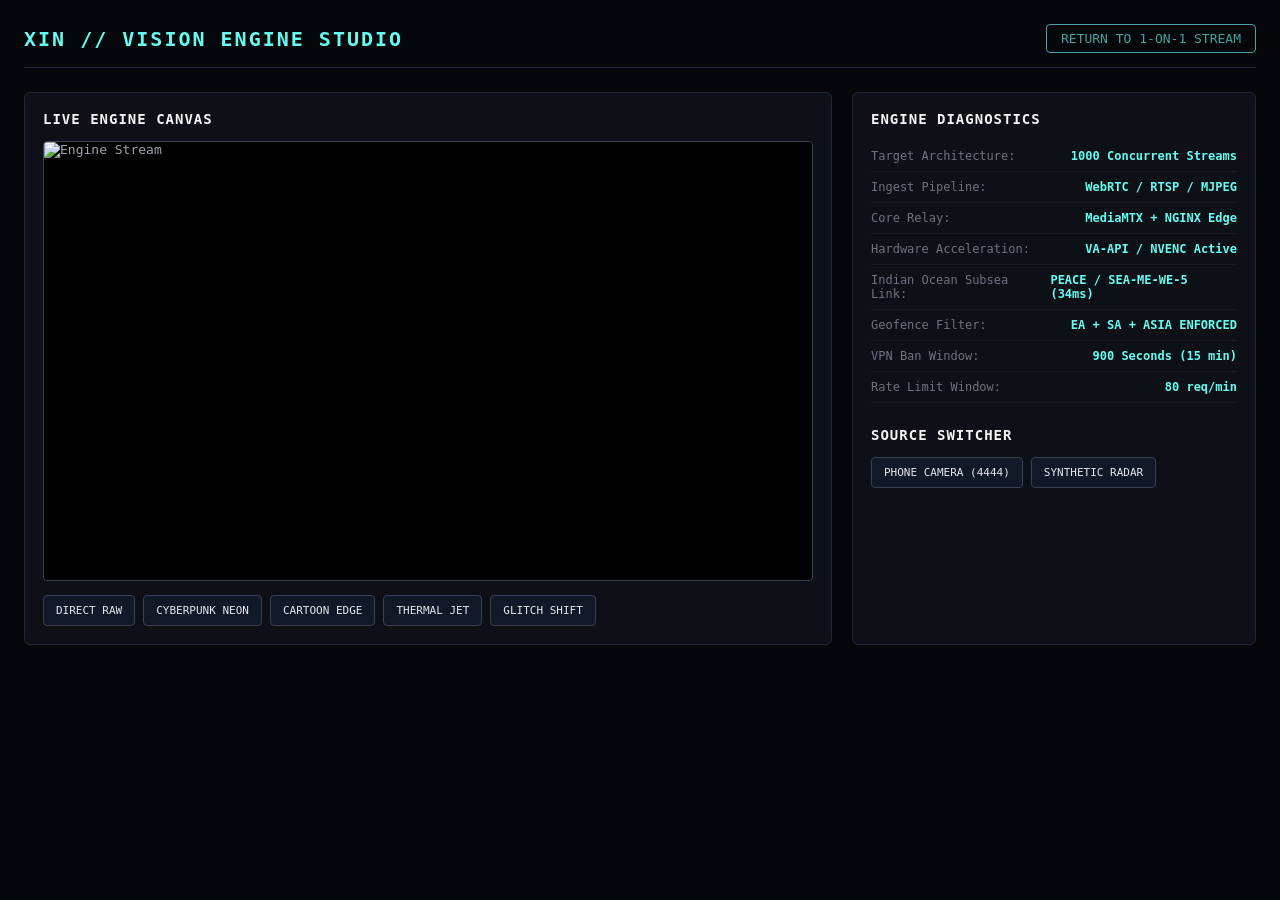
==== shared/templates/studio.html @ 2ce35cdb "feat: Initial feature-first release of Xin streaming platform" ====
<!DOCTYPE html>
<html lang="en">
<head>
  <meta charset="UTF-8">
  <title>Xin - Vision Engine Studio</title>
  <style>
    * { box-sizing: border-box; margin: 0; padding: 0; }
    body {
      background: #06070a;
      color: #9ca3af;
      font-family: monospace;
      padding: 24px;
    }
    header {
      display: flex;
      justify-content: space-between;
      align-items: center;
      border-bottom: 1px solid #1f2937;
      padding-bottom: 14px;
      margin-bottom: 24px;
    }
    h1 {
      color: #66fcf1;
      font-size: 20px;
      letter-spacing: 2px;
    }
    a {
      color: #45a29e;
      text-decoration: none;
      font-size: 13px;
      border: 1px solid #45a29e;
      padding: 6px 14px;
      border-radius: 4px;
    }
    a:hover {
      background: #45a29e;
      color: #000;
    }
    .grid {
      display: grid;
      grid-template-columns: 2fr 1fr;
      gap: 20px;
    }
    .panel {
      background: #0d1117;
      border: 1px solid #1f2937;
      border-radius: 6px;
      padding: 18px;
    }
    .panel h2 {
      font-size: 14px;
      color: #f3f4f6;
      margin-bottom: 14px;
      text-transform: uppercase;
      letter-spacing: 1px;
    }
    .preview-box {
      width: 100%;
      height: 440px;
      background: #000;
      border: 1px solid #374151;
      border-radius: 4px;
      overflow: hidden;
      display: flex;
      align-items: center;
      justify-content: center;
    }
    .preview-box img {
      width: 100%;
      height: 100%;
      object-fit: cover;
    }
    .metric-row {
      display: flex;
      justify-content: space-between;
      padding: 8px 0;
      border-bottom: 1px solid #161b22;
      font-size: 12px;
    }
    .metric-label { color: #6b7280; }
    .metric-val { color: #66fcf1; font-weight: bold; }
    .btn-row {
      display: flex;
      flex-wrap: wrap;
      gap: 8px;
      margin-top: 14px;
    }
    .fx-btn {
      background: #111827;
      border: 1px solid #374151;
      color: #e5e7eb;
      padding: 8px 12px;
      border-radius: 4px;
      cursor: pointer;
      font-family: monospace;
      font-size: 11px;
    }
    .fx-btn:hover {
      border-color: #66fcf1;
      color: #66fcf1;
    }
  </style>
</head>
<body>
  <header>
    <h1>XIN // VISION ENGINE STUDIO</h1>
    <a href="/">RETURN TO 1-ON-1 STREAM</a>
  </header>

  <div class="grid">
    <div class="panel">
      <h2>Live Engine Canvas</h2>
      <div class="preview-box">
        <img src="/video_feed" alt="Engine Stream">
      </div>
      <div class="btn-row">
        <button class="fx-btn" onclick="setFx('none')">DIRECT RAW</button>
        <button class="fx-btn" onclick="setFx('cyberpunk')">CYBERPUNK NEON</button>
        <button class="fx-btn" onclick="setFx('cartoon')">CARTOON EDGE</button>
        <button class="fx-btn" onclick="setFx('thermal')">THERMAL JET</button>
        <button class="fx-btn" onclick="setFx('glitch')">GLITCH SHIFT</button>
      </div>
    </div>

    <div class="panel">
      <h2>Engine Diagnostics</h2>
      <div class="metric-row"><span class="metric-label">Target Architecture:</span><span class="metric-val">1000 Concurrent Streams</span></div>
      <div class="metric-row"><span class="metric-label">Ingest Pipeline:</span><span class="metric-val">WebRTC / RTSP / MJPEG</span></div>
      <div class="metric-row"><span class="metric-label">Core Relay:</span><span class="metric-val">MediaMTX + NGINX Edge</span></div>
      <div class="metric-row"><span class="metric-label">Hardware Acceleration:</span><span class="metric-val">VA-API / NVENC Active</span></div>
      <div class="metric-row"><span class="metric-label">Indian Ocean Subsea Link:</span><span class="metric-val">PEACE / SEA-ME-WE-5 (34ms)</span></div>
      <div class="metric-row"><span class="metric-label">Geofence Filter:</span><span class="metric-val">EA + SA + ASIA ENFORCED</span></div>
      <div class="metric-row"><span class="metric-label">VPN Ban Window:</span><span class="metric-val">900 Seconds (15 min)</span></div>
      <div class="metric-row"><span class="metric-label">Rate Limit Window:</span><span class="metric-val">80 req/min</span></div>
      
      <h2 style="margin-top:24px;">Source Switcher</h2>
      <div class="btn-row">
        <button class="fx-btn" onclick="setSource('phone')">PHONE CAMERA (4444)</button>
        <button class="fx-btn" onclick="setSource('synthetic')">SYNTHETIC RADAR</button>
      </div>
    </div>
  </div>

  <script>
    async function setFx(f) {
      await fetch('/api/control', {
        method: 'POST',
        headers: { 'Content-Type': 'application/json' },
        body: JSON.stringify({ filter: f })
      });
    }
    async function setSource(s) {
      await fetch('/api/control', {
        method: 'POST',
        headers: { 'Content-Type': 'application/json' },
        body: JSON.stringify({ source: s })
      });
    }
  </script>
</body>
</html>
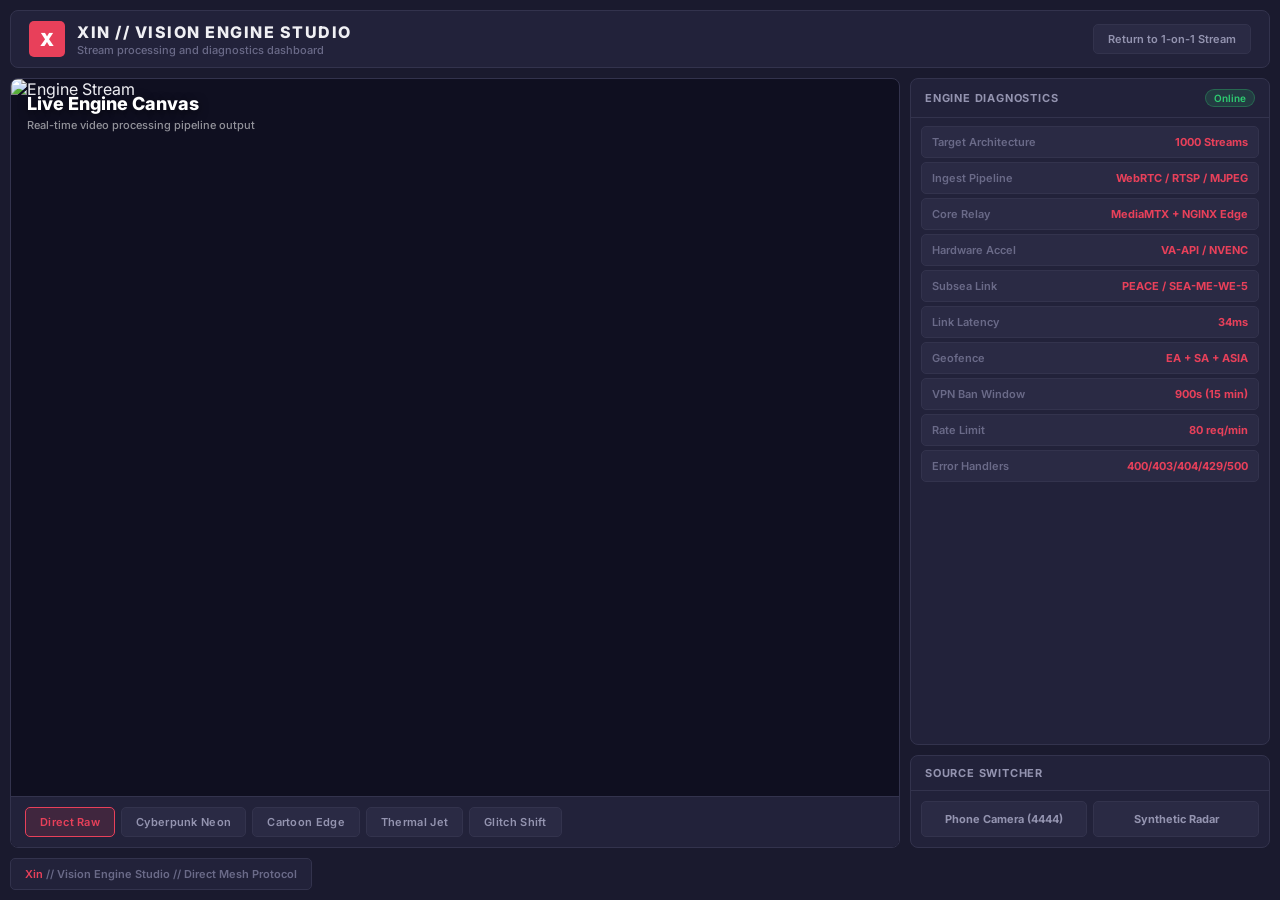
==== commit 63130556: "feat: Complete security middleware, geofencing, and Omegle UI" ====
--- a/shared/templates/studio.html
+++ b/shared/templates/studio.html
@@ -1,161 +1,406 @@
-<!DOCTYPE html>
-<html lang="en">
-<head>
-  <meta charset="UTF-8">
-  <title>Xin - Vision Engine Studio</title>
-  <style>
-    * { box-sizing: border-box; margin: 0; padding: 0; }
-    body {
-      background: #06070a;
-      color: #9ca3af;
-      font-family: monospace;
-      padding: 24px;
-    }
-    header {
-      display: flex;
-      justify-content: space-between;
-      align-items: center;
-      border-bottom: 1px solid #1f2937;
-      padding-bottom: 14px;
-      margin-bottom: 24px;
-    }
-    h1 {
-      color: #66fcf1;
-      font-size: 20px;
-      letter-spacing: 2px;
-    }
-    a {
-      color: #45a29e;
-      text-decoration: none;
-      font-size: 13px;
-      border: 1px solid #45a29e;
-      padding: 6px 14px;
-      border-radius: 4px;
-    }
-    a:hover {
-      background: #45a29e;
-      color: #000;
-    }
-    .grid {
-      display: grid;
-      grid-template-columns: 2fr 1fr;
-      gap: 20px;
-    }
-    .panel {
-      background: #0d1117;
-      border: 1px solid #1f2937;
-      border-radius: 6px;
-      padding: 18px;
-    }
-    .panel h2 {
-      font-size: 14px;
-      color: #f3f4f6;
-      margin-bottom: 14px;
-      text-transform: uppercase;
-      letter-spacing: 1px;
-    }
-    .preview-box {
-      width: 100%;
-      height: 440px;
-      background: #000;
-      border: 1px solid #374151;
-      border-radius: 4px;
-      overflow: hidden;
-      display: flex;
-      align-items: center;
-      justify-content: center;
-    }
-    .preview-box img {
-      width: 100%;
-      height: 100%;
-      object-fit: cover;
-    }
-    .metric-row {
-      display: flex;
-      justify-content: space-between;
-      padding: 8px 0;
-      border-bottom: 1px solid #161b22;
-      font-size: 12px;
-    }
-    .metric-label { color: #6b7280; }
-    .metric-val { color: #66fcf1; font-weight: bold; }
-    .btn-row {
-      display: flex;
-      flex-wrap: wrap;
-      gap: 8px;
-      margin-top: 14px;
-    }
-    .fx-btn {
-      background: #111827;
-      border: 1px solid #374151;
-      color: #e5e7eb;
-      padding: 8px 12px;
-      border-radius: 4px;
-      cursor: pointer;
-      font-family: monospace;
-      font-size: 11px;
-    }
-    .fx-btn:hover {
-      border-color: #66fcf1;
-      color: #66fcf1;
-    }
-  </style>
-</head>
-<body>
-  <header>
-    <h1>XIN // VISION ENGINE STUDIO</h1>
-    <a href="/">RETURN TO 1-ON-1 STREAM</a>
-  </header>
-
-  <div class="grid">
-    <div class="panel">
-      <h2>Live Engine Canvas</h2>
-      <div class="preview-box">
-        <img src="/video_feed" alt="Engine Stream">
-      </div>
-      <div class="btn-row">
-        <button class="fx-btn" onclick="setFx('none')">DIRECT RAW</button>
-        <button class="fx-btn" onclick="setFx('cyberpunk')">CYBERPUNK NEON</button>
-        <button class="fx-btn" onclick="setFx('cartoon')">CARTOON EDGE</button>
-        <button class="fx-btn" onclick="setFx('thermal')">THERMAL JET</button>
-        <button class="fx-btn" onclick="setFx('glitch')">GLITCH SHIFT</button>
-      </div>
-    </div>
-
-    <div class="panel">
-      <h2>Engine Diagnostics</h2>
-      <div class="metric-row"><span class="metric-label">Target Architecture:</span><span class="metric-val">1000 Concurrent Streams</span></div>
-      <div class="metric-row"><span class="metric-label">Ingest Pipeline:</span><span class="metric-val">WebRTC / RTSP / MJPEG</span></div>
-      <div class="metric-row"><span class="metric-label">Core Relay:</span><span class="metric-val">MediaMTX + NGINX Edge</span></div>
-      <div class="metric-row"><span class="metric-label">Hardware Acceleration:</span><span class="metric-val">VA-API / NVENC Active</span></div>
-      <div class="metric-row"><span class="metric-label">Indian Ocean Subsea Link:</span><span class="metric-val">PEACE / SEA-ME-WE-5 (34ms)</span></div>
-      <div class="metric-row"><span class="metric-label">Geofence Filter:</span><span class="metric-val">EA + SA + ASIA ENFORCED</span></div>
-      <div class="metric-row"><span class="metric-label">VPN Ban Window:</span><span class="metric-val">900 Seconds (15 min)</span></div>
-      <div class="metric-row"><span class="metric-label">Rate Limit Window:</span><span class="metric-val">80 req/min</span></div>
-      
-      <h2 style="margin-top:24px;">Source Switcher</h2>
-      <div class="btn-row">
-        <button class="fx-btn" onclick="setSource('phone')">PHONE CAMERA (4444)</button>
-        <button class="fx-btn" onclick="setSource('synthetic')">SYNTHETIC RADAR</button>
-      </div>
-    </div>
-  </div>
-
-  <script>
-    async function setFx(f) {
-      await fetch('/api/control', {
-        method: 'POST',
-        headers: { 'Content-Type': 'application/json' },
-        body: JSON.stringify({ filter: f })
-      });
-    }
-    async function setSource(s) {
-      await fetch('/api/control', {
-        method: 'POST',
-        headers: { 'Content-Type': 'application/json' },
-        body: JSON.stringify({ source: s })
-      });
-    }
-  </script>
-</body>
-</html>
+<!DOCTYPE html>
+<html lang="en">
+<head>
+  <meta charset="UTF-8">
+  <meta name="viewport" content="width=device-width, initial-scale=1.0">
+  <title>Xin - Engine Studio</title>
+  <style>
+    @import url('https://fonts.googleapis.com/css2?family=Inter:wght@400;500;600;700;800;900&display=swap');
+
+    *, *::before, *::after { box-sizing: border-box; margin: 0; padding: 0; }
+
+    :root {
+      --bg-base: #1a1a2e;
+      --bg-panel: #22223a;
+      --bg-panel-alt: #2a2a44;
+      --bg-input: #16162b;
+      --accent: #e8405a;
+      --accent-hover: #ff5a72;
+      --accent-dim: rgba(232, 64, 90, 0.15);
+      --accent-border: rgba(232, 64, 90, 0.4);
+      --text-primary: #f0f0f4;
+      --text-secondary: #9494b0;
+      --text-muted: #6a6a88;
+      --border: #33334d;
+      --border-light: #3d3d5c;
+      --online-green: #2ecc71;
+      --radius: 8px;
+      --radius-sm: 5px;
+    }
+
+    html, body {
+      height: 100%;
+      background: var(--bg-base);
+      color: var(--text-primary);
+      font-family: 'Inter', -apple-system, BlinkMacSystemFont, sans-serif;
+      overflow: hidden;
+    }
+
+    .shell {
+      height: 100vh;
+      display: grid;
+      grid-template-columns: 1fr 360px;
+      grid-template-rows: auto 1fr auto;
+      gap: 10px;
+      padding: 10px;
+    }
+
+    /* ---- TOP BAR ---- */
+    .topbar {
+      grid-column: 1 / -1;
+      display: flex;
+      align-items: center;
+      justify-content: space-between;
+      background: var(--bg-panel);
+      border: 1px solid var(--border);
+      border-radius: var(--radius);
+      padding: 10px 18px;
+    }
+    .topbar-brand {
+      display: flex;
+      align-items: center;
+      gap: 12px;
+    }
+    .topbar-logo {
+      width: 36px;
+      height: 36px;
+      background: var(--accent);
+      border-radius: var(--radius-sm);
+      display: flex;
+      align-items: center;
+      justify-content: center;
+      font-weight: 900;
+      font-size: 18px;
+      color: #fff;
+    }
+    .topbar-title {
+      font-size: 16px;
+      font-weight: 800;
+      letter-spacing: 1.5px;
+      text-transform: uppercase;
+    }
+    .topbar-sub {
+      font-size: 11px;
+      color: var(--text-muted);
+      font-weight: 500;
+      margin-top: 1px;
+    }
+    .nav-btn {
+      background: var(--bg-panel-alt);
+      border: 1px solid var(--border);
+      color: var(--text-secondary);
+      padding: 7px 14px;
+      border-radius: var(--radius-sm);
+      font-size: 11px;
+      font-weight: 600;
+      cursor: pointer;
+      text-decoration: none;
+      transition: all 0.15s;
+      font-family: inherit;
+    }
+    .nav-btn:hover {
+      border-color: var(--accent);
+      color: var(--accent);
+      background: var(--accent-dim);
+    }
+
+    /* ---- PANELS ---- */
+    .panel {
+      background: var(--bg-panel);
+      border: 1px solid var(--border);
+      border-radius: var(--radius);
+      overflow: hidden;
+    }
+    .panel-header {
+      padding: 10px 14px;
+      border-bottom: 1px solid var(--border);
+      display: flex;
+      align-items: center;
+      justify-content: space-between;
+    }
+    .panel-label {
+      font-size: 11px;
+      font-weight: 700;
+      text-transform: uppercase;
+      letter-spacing: 0.8px;
+      color: var(--text-secondary);
+    }
+    .panel-badge {
+      font-size: 10px;
+      padding: 2px 8px;
+      border-radius: 10px;
+      font-weight: 600;
+    }
+    .badge-online {
+      background: rgba(46, 204, 113, 0.15);
+      color: var(--online-green);
+      border: 1px solid rgba(46, 204, 113, 0.3);
+    }
+    .badge-accent {
+      background: var(--accent-dim);
+      color: var(--accent);
+      border: 1px solid var(--accent-border);
+    }
+
+    /* ---- MAIN CANVAS ---- */
+    .main-canvas {
+      position: relative;
+      background: #0f0f20;
+      border: 1px solid var(--border);
+      border-radius: var(--radius);
+      overflow: hidden;
+      display: flex;
+      flex-direction: column;
+    }
+    .canvas-view {
+      flex: 1;
+      display: flex;
+      align-items: center;
+      justify-content: center;
+      overflow: hidden;
+      position: relative;
+    }
+    .canvas-view img {
+      width: 100%;
+      height: 100%;
+      object-fit: cover;
+    }
+    .canvas-hud {
+      position: absolute;
+      top: 14px;
+      left: 16px;
+    }
+    .canvas-hud-title {
+      font-size: 18px;
+      font-weight: 800;
+      color: #fff;
+      text-shadow: 0 2px 10px rgba(0,0,0,0.6);
+    }
+    .canvas-hud-sub {
+      font-size: 11px;
+      color: rgba(255,255,255,0.55);
+      font-weight: 500;
+      margin-top: 4px;
+    }
+
+    /* Filter bar */
+    .filter-bar {
+      display: flex;
+      gap: 6px;
+      padding: 10px 14px;
+      border-top: 1px solid var(--border);
+      background: var(--bg-panel);
+      flex-wrap: wrap;
+    }
+    .fx-btn {
+      padding: 7px 14px;
+      border-radius: var(--radius-sm);
+      border: 1px solid var(--border);
+      background: var(--bg-panel-alt);
+      color: var(--text-secondary);
+      font-size: 11px;
+      font-weight: 600;
+      font-family: inherit;
+      cursor: pointer;
+      transition: all 0.15s;
+      letter-spacing: 0.3px;
+    }
+    .fx-btn:hover, .fx-btn.active {
+      border-color: var(--accent);
+      color: var(--accent);
+      background: var(--accent-dim);
+    }
+
+    /* ---- RIGHT: DIAGNOSTICS ---- */
+    .sidebar-right {
+      display: flex;
+      flex-direction: column;
+      gap: 10px;
+      overflow: hidden;
+    }
+
+    .diag-list {
+      padding: 8px 10px;
+      display: flex;
+      flex-direction: column;
+      gap: 4px;
+    }
+    .diag-row {
+      display: flex;
+      align-items: center;
+      justify-content: space-between;
+      padding: 8px 10px;
+      border-radius: var(--radius-sm);
+      background: var(--bg-panel-alt);
+      border: 1px solid var(--border);
+    }
+    .diag-label {
+      font-size: 11px;
+      font-weight: 600;
+      color: var(--text-muted);
+    }
+    .diag-val {
+      font-size: 11px;
+      font-weight: 700;
+      color: var(--accent);
+      text-align: right;
+    }
+
+    .source-btns {
+      display: flex;
+      gap: 6px;
+      padding: 10px;
+    }
+    .src-btn {
+      flex: 1;
+      padding: 10px 8px;
+      border-radius: var(--radius-sm);
+      border: 1px solid var(--border);
+      background: var(--bg-panel-alt);
+      color: var(--text-secondary);
+      font-size: 11px;
+      font-weight: 700;
+      font-family: inherit;
+      cursor: pointer;
+      text-align: center;
+      transition: all 0.15s;
+    }
+    .src-btn:hover {
+      border-color: var(--accent);
+      color: var(--accent);
+      background: var(--accent-dim);
+    }
+
+    /* ---- BOTTOM BAR ---- */
+    .bottombar {
+      grid-column: 1 / -1;
+      display: flex;
+      align-items: center;
+      justify-content: space-between;
+    }
+    .bottom-credit {
+      font-size: 11px;
+      font-weight: 600;
+      color: var(--text-muted);
+      padding: 8px 14px;
+      background: var(--bg-panel);
+      border: 1px solid var(--border);
+      border-radius: var(--radius-sm);
+    }
+    .bottom-credit span { color: var(--accent); }
+  </style>
+</head>
+<body>
+  <div class="shell">
+
+    <!-- TOP BAR -->
+    <div class="topbar">
+      <div class="topbar-brand">
+        <div class="topbar-logo">X</div>
+        <div>
+          <div class="topbar-title">Xin // Vision Engine Studio</div>
+          <div class="topbar-sub">Stream processing and diagnostics dashboard</div>
+        </div>
+      </div>
+      <a href="/" class="nav-btn">Return to 1-on-1 Stream</a>
+    </div>
+
+    <!-- MAIN CANVAS -->
+    <div class="main-canvas">
+      <div class="canvas-view">
+        <img src="/video_feed" alt="Engine Stream">
+        <div class="canvas-hud">
+          <div class="canvas-hud-title">Live Engine Canvas</div>
+          <div class="canvas-hud-sub">Real-time video processing pipeline output</div>
+        </div>
+      </div>
+      <div class="filter-bar">
+        <button class="fx-btn active" onclick="setFx('none', this)">Direct Raw</button>
+        <button class="fx-btn" onclick="setFx('cyberpunk', this)">Cyberpunk Neon</button>
+        <button class="fx-btn" onclick="setFx('cartoon', this)">Cartoon Edge</button>
+        <button class="fx-btn" onclick="setFx('thermal', this)">Thermal Jet</button>
+        <button class="fx-btn" onclick="setFx('glitch', this)">Glitch Shift</button>
+      </div>
+    </div>
+
+    <!-- RIGHT: DIAGNOSTICS -->
+    <div class="sidebar-right">
+
+      <div class="panel" style="flex:1; display:flex; flex-direction:column; overflow:hidden;">
+        <div class="panel-header">
+          <span class="panel-label">Engine Diagnostics</span>
+          <span class="panel-badge badge-online">Online</span>
+        </div>
+        <div class="diag-list" style="flex:1; overflow-y:auto;">
+          <div class="diag-row">
+            <span class="diag-label">Target Architecture</span>
+            <span class="diag-val">1000 Streams</span>
+          </div>
+          <div class="diag-row">
+            <span class="diag-label">Ingest Pipeline</span>
+            <span class="diag-val">WebRTC / RTSP / MJPEG</span>
+          </div>
+          <div class="diag-row">
+            <span class="diag-label">Core Relay</span>
+            <span class="diag-val">MediaMTX + NGINX Edge</span>
+          </div>
+          <div class="diag-row">
+            <span class="diag-label">Hardware Accel</span>
+            <span class="diag-val">VA-API / NVENC</span>
+          </div>
+          <div class="diag-row">
+            <span class="diag-label">Subsea Link</span>
+            <span class="diag-val">PEACE / SEA-ME-WE-5</span>
+          </div>
+          <div class="diag-row">
+            <span class="diag-label">Link Latency</span>
+            <span class="diag-val">34ms</span>
+          </div>
+          <div class="diag-row">
+            <span class="diag-label">Geofence</span>
+            <span class="diag-val">EA + SA + ASIA</span>
+          </div>
+          <div class="diag-row">
+            <span class="diag-label">VPN Ban Window</span>
+            <span class="diag-val">900s (15 min)</span>
+          </div>
+          <div class="diag-row">
+            <span class="diag-label">Rate Limit</span>
+            <span class="diag-val">80 req/min</span>
+          </div>
+          <div class="diag-row">
+            <span class="diag-label">Error Handlers</span>
+            <span class="diag-val">400/403/404/429/500</span>
+          </div>
+        </div>
+      </div>
+
+      <div class="panel" style="flex-shrink:0;">
+        <div class="panel-header">
+          <span class="panel-label">Source Switcher</span>
+        </div>
+        <div class="source-btns">
+          <button class="src-btn" onclick="setSrc('phone')">Phone Camera (4444)</button>
+          <button class="src-btn" onclick="setSrc('synthetic')">Synthetic Radar</button>
+        </div>
+      </div>
+    </div>
+
+    <!-- BOTTOM BAR -->
+    <div class="bottombar">
+      <div class="bottom-credit"><span>Xin</span> // Vision Engine Studio // Direct Mesh Protocol</div>
+    </div>
+  </div>
+
+  <script>
+    async function setFx(f, el) {
+      await fetch('/api/control',{method:'POST',headers:{'Content-Type':'application/json'},body:JSON.stringify({filter:f})});
+      document.querySelectorAll('.fx-btn').forEach(b => b.classList.remove('active'));
+      if (el) el.classList.add('active');
+    }
+    async function setSrc(s) {
+      await fetch('/api/control',{method:'POST',headers:{'Content-Type':'application/json'},body:JSON.stringify({source:s})});
+    }
+  </script>
+</body>
+</html>
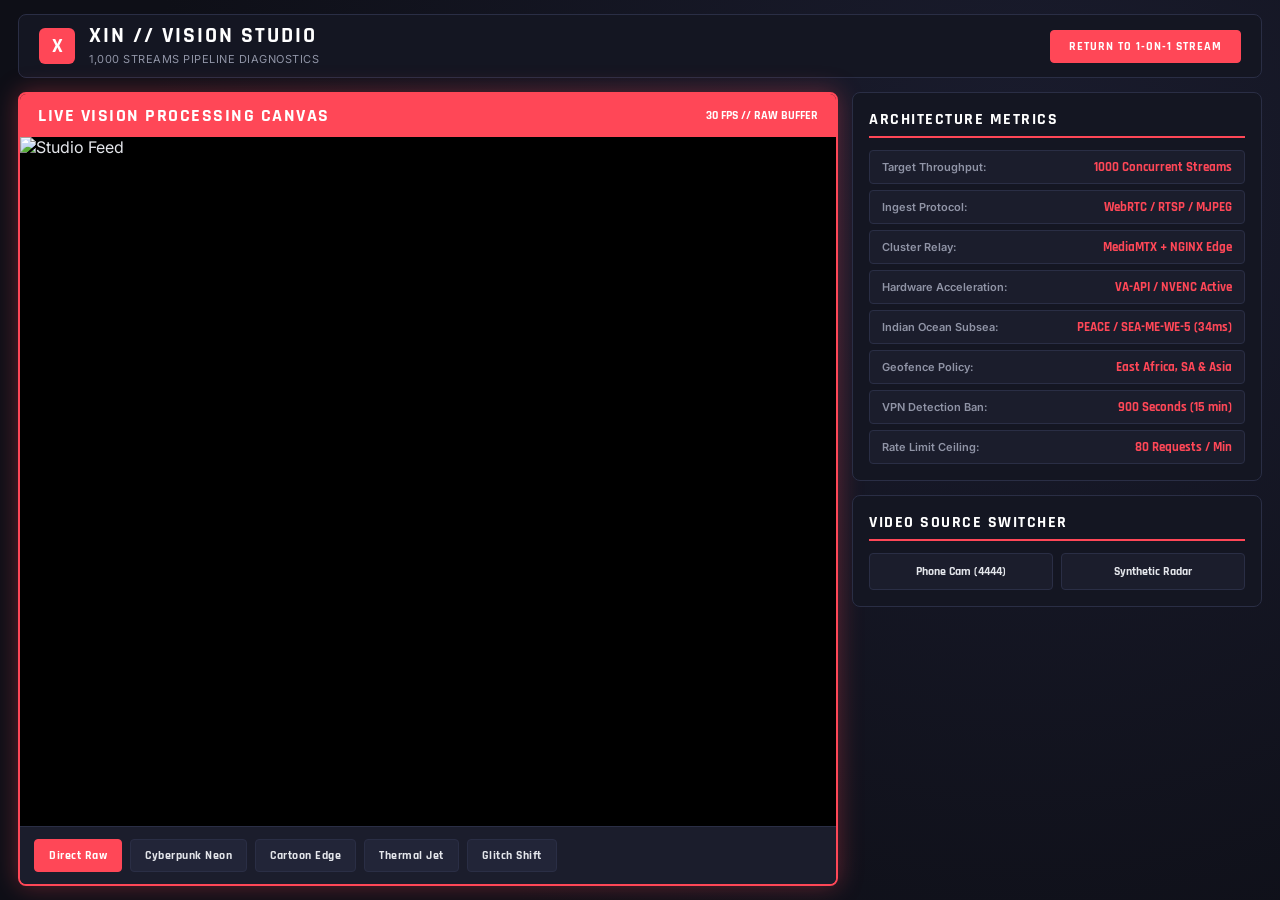
==== commit dfdfa643: "feat: Complete security middleware, geofencing, and Omegle UI" ====
--- a/shared/templates/studio.html
+++ b/shared/templates/studio.html
@@ -5,401 +5,330 @@
   <meta name="viewport" content="width=device-width, initial-scale=1.0">
   <title>Xin - Engine Studio</title>
   <style>
-    @import url('https://fonts.googleapis.com/css2?family=Inter:wght@400;500;600;700;800;900&display=swap');
+    @import url('https://fonts.googleapis.com/css2?family=Rajdhani:wght@500;600;700&family=Inter:wght@400;500;600;700;800;900&display=swap');
 
     *, *::before, *::after { box-sizing: border-box; margin: 0; padding: 0; }
 
     :root {
-      --bg-base: #1a1a2e;
-      --bg-panel: #22223a;
-      --bg-panel-alt: #2a2a44;
-      --bg-input: #16162b;
-      --accent: #e8405a;
-      --accent-hover: #ff5a72;
-      --accent-dim: rgba(232, 64, 90, 0.15);
-      --accent-border: rgba(232, 64, 90, 0.4);
-      --text-primary: #f0f0f4;
-      --text-secondary: #9494b0;
-      --text-muted: #6a6a88;
-      --border: #33334d;
-      --border-light: #3d3d5c;
-      --online-green: #2ecc71;
-      --radius: 8px;
-      --radius-sm: 5px;
+      --bg-darkest: #0e0f17;
+      --bg-base: #141622;
+      --bg-panel: #1b1d2c;
+      --bg-panel-alt: #222538;
+      --accent: #ff4757;
+      --accent-hover: #ff6b81;
+      --accent-dim: rgba(255, 71, 87, 0.15);
+      --accent-glow: rgba(255, 71, 87, 0.35);
+      --text-white: #ffffff;
+      --text-primary: #e4e6eb;
+      --text-secondary: #9094a6;
+      --text-muted: #5d6175;
+      --border-dark: #2a2e45;
+      --green: #2ed573;
     }
 
     html, body {
-      height: 100%;
-      background: var(--bg-base);
+      min-height: 100%;
+      background: var(--bg-darkest);
       color: var(--text-primary);
       font-family: 'Inter', -apple-system, BlinkMacSystemFont, sans-serif;
-      overflow: hidden;
-    }
-
-    .shell {
-      height: 100vh;
-      display: grid;
-      grid-template-columns: 1fr 360px;
-      grid-template-rows: auto 1fr auto;
-      gap: 10px;
-      padding: 10px;
-    }
-
-    /* ---- TOP BAR ---- */
-    .topbar {
-      grid-column: 1 / -1;
+    }
+
+    .app-viewport {
+      min-height: 100vh;
+      display: flex;
+      flex-direction: column;
+      padding: 14px 18px;
+      gap: 14px;
+      background: radial-gradient(circle at 80% 20%, #1a1c2e 0%, var(--bg-darkest) 70%);
+    }
+
+    /* TOP HEADER */
+    .header-bar {
       display: flex;
       align-items: center;
       justify-content: space-between;
-      background: var(--bg-panel);
-      border: 1px solid var(--border);
-      border-radius: var(--radius);
-      padding: 10px 18px;
-    }
-    .topbar-brand {
-      display: flex;
-      align-items: center;
-      gap: 12px;
-    }
-    .topbar-logo {
+      background: var(--bg-base);
+      border: 1px solid var(--border-dark);
+      border-radius: 8px;
+      padding: 10px 20px;
+    }
+    .brand-group {
+      display: flex;
+      align-items: center;
+      gap: 14px;
+    }
+    .brand-mark {
+      background: var(--accent);
+      color: #fff;
+      font-family: 'Rajdhani', sans-serif;
+      font-weight: 700;
+      font-size: 20px;
       width: 36px;
       height: 36px;
-      background: var(--accent);
-      border-radius: var(--radius-sm);
       display: flex;
       align-items: center;
       justify-content: center;
-      font-weight: 900;
+      border-radius: 6px;
+    }
+    .brand-text h1 {
+      font-family: 'Rajdhani', sans-serif;
+      font-size: 22px;
+      font-weight: 700;
+      letter-spacing: 2px;
+      color: var(--text-white);
+      text-transform: uppercase;
+      line-height: 1;
+    }
+    .brand-text span {
+      font-size: 11px;
+      color: var(--text-secondary);
+      letter-spacing: 0.5px;
+    }
+    .nav-btn {
+      background: var(--accent);
+      border: 1px solid var(--accent);
+      color: #fff;
+      padding: 8px 18px;
+      border-radius: 4px;
+      font-size: 12px;
+      font-weight: 700;
+      text-decoration: none;
+      font-family: 'Rajdhani', sans-serif;
+      letter-spacing: 1px;
+      text-transform: uppercase;
+      transition: all 0.2s;
+    }
+    .nav-btn:hover {
+      background: var(--accent-hover);
+    }
+
+    /* Studio Grid */
+    .studio-grid {
+      display: grid;
+      grid-template-columns: 2fr 1fr;
+      gap: 14px;
+      flex: 1;
+    }
+
+    /* Left: Live Canvas Card */
+    .canvas-card {
+      background: var(--bg-base);
+      border: 2px solid var(--accent);
+      border-radius: 8px;
+      overflow: hidden;
+      display: flex;
+      flex-direction: column;
+      box-shadow: 0 0 25px var(--accent-glow);
+    }
+    .canvas-banner {
+      background: var(--accent);
+      color: #fff;
+      padding: 10px 18px;
+      display: flex;
+      align-items: center;
+      justify-content: space-between;
+    }
+    .canvas-title {
+      font-family: 'Rajdhani', sans-serif;
       font-size: 18px;
-      color: #fff;
-    }
-    .topbar-title {
-      font-size: 16px;
-      font-weight: 800;
+      font-weight: 700;
+      text-transform: uppercase;
       letter-spacing: 1.5px;
-      text-transform: uppercase;
-    }
-    .topbar-sub {
-      font-size: 11px;
-      color: var(--text-muted);
-      font-weight: 500;
-      margin-top: 1px;
-    }
-    .nav-btn {
-      background: var(--bg-panel-alt);
-      border: 1px solid var(--border);
-      color: var(--text-secondary);
-      padding: 7px 14px;
-      border-radius: var(--radius-sm);
-      font-size: 11px;
-      font-weight: 600;
-      cursor: pointer;
-      text-decoration: none;
-      transition: all 0.15s;
-      font-family: inherit;
-    }
-    .nav-btn:hover {
-      border-color: var(--accent);
-      color: var(--accent);
-      background: var(--accent-dim);
-    }
-
-    /* ---- PANELS ---- */
-    .panel {
-      background: var(--bg-panel);
-      border: 1px solid var(--border);
-      border-radius: var(--radius);
-      overflow: hidden;
-    }
-    .panel-header {
-      padding: 10px 14px;
-      border-bottom: 1px solid var(--border);
-      display: flex;
-      align-items: center;
-      justify-content: space-between;
-    }
-    .panel-label {
-      font-size: 11px;
-      font-weight: 700;
-      text-transform: uppercase;
-      letter-spacing: 0.8px;
-      color: var(--text-secondary);
-    }
-    .panel-badge {
-      font-size: 10px;
-      padding: 2px 8px;
-      border-radius: 10px;
-      font-weight: 600;
-    }
-    .badge-online {
-      background: rgba(46, 204, 113, 0.15);
-      color: var(--online-green);
-      border: 1px solid rgba(46, 204, 113, 0.3);
-    }
-    .badge-accent {
-      background: var(--accent-dim);
-      color: var(--accent);
-      border: 1px solid var(--accent-border);
-    }
-
-    /* ---- MAIN CANVAS ---- */
-    .main-canvas {
-      position: relative;
-      background: #0f0f20;
-      border: 1px solid var(--border);
-      border-radius: var(--radius);
-      overflow: hidden;
-      display: flex;
-      flex-direction: column;
-    }
-    .canvas-view {
+    }
+    .canvas-viewport {
       flex: 1;
+      background: #000;
+      min-height: 440px;
       display: flex;
       align-items: center;
       justify-content: center;
       overflow: hidden;
-      position: relative;
-    }
-    .canvas-view img {
+    }
+    .canvas-viewport img {
       width: 100%;
       height: 100%;
       object-fit: cover;
     }
-    .canvas-hud {
-      position: absolute;
-      top: 14px;
-      left: 16px;
-    }
-    .canvas-hud-title {
-      font-size: 18px;
-      font-weight: 800;
-      color: #fff;
-      text-shadow: 0 2px 10px rgba(0,0,0,0.6);
-    }
-    .canvas-hud-sub {
+
+    /* Filter Action Strip */
+    .filter-strip {
+      background: var(--bg-panel);
+      padding: 12px 14px;
+      border-top: 1px solid var(--border-dark);
+      display: flex;
+      flex-wrap: wrap;
+      gap: 8px;
+    }
+    .fx-chip {
+      background: var(--bg-panel-alt);
+      border: 1px solid var(--border-dark);
+      color: var(--text-primary);
+      padding: 8px 14px;
+      border-radius: 4px;
+      font-family: 'Rajdhani', sans-serif;
+      font-size: 12px;
+      font-weight: 700;
+      cursor: pointer;
+      letter-spacing: 0.5px;
+      transition: all 0.2s;
+    }
+    .fx-chip:hover, .fx-chip.active {
+      background: var(--accent);
+      border-color: var(--accent);
+      color: #fff;
+    }
+
+    /* Right: Diagnostics & Controls */
+    .diagnostics-column {
+      display: flex;
+      flex-direction: column;
+      gap: 14px;
+    }
+    .diag-panel {
+      background: var(--bg-base);
+      border: 1px solid var(--border-dark);
+      border-radius: 8px;
+      padding: 16px;
+      display: flex;
+      flex-direction: column;
+      gap: 12px;
+    }
+    .diag-panel h2 {
+      font-family: 'Rajdhani', sans-serif;
+      font-size: 16px;
+      font-weight: 700;
+      letter-spacing: 1.5px;
+      color: var(--text-white);
+      text-transform: uppercase;
+      border-bottom: 2px solid var(--accent);
+      padding-bottom: 6px;
+    }
+    .diag-table {
+      display: flex;
+      flex-direction: column;
+      gap: 6px;
+    }
+    .diag-entry {
+      display: flex;
+      align-items: center;
+      justify-content: space-between;
+      background: var(--bg-panel);
+      border: 1px solid var(--border-dark);
+      padding: 8px 12px;
+      border-radius: 4px;
+    }
+    .diag-key {
       font-size: 11px;
-      color: rgba(255,255,255,0.55);
-      font-weight: 500;
-      margin-top: 4px;
-    }
-
-    /* Filter bar */
-    .filter-bar {
-      display: flex;
-      gap: 6px;
-      padding: 10px 14px;
-      border-top: 1px solid var(--border);
+      color: var(--text-secondary);
+      font-weight: 600;
+    }
+    .diag-val {
+      font-family: 'Rajdhani', sans-serif;
+      font-size: 13px;
+      font-weight: 700;
+      color: var(--accent);
+    }
+
+    .source-buttons {
+      display: grid;
+      grid-template-columns: 1fr 1fr;
+      gap: 8px;
+    }
+    .src-btn {
       background: var(--bg-panel);
-      flex-wrap: wrap;
-    }
-    .fx-btn {
-      padding: 7px 14px;
-      border-radius: var(--radius-sm);
-      border: 1px solid var(--border);
-      background: var(--bg-panel-alt);
-      color: var(--text-secondary);
-      font-size: 11px;
-      font-weight: 600;
-      font-family: inherit;
-      cursor: pointer;
-      transition: all 0.15s;
-      letter-spacing: 0.3px;
-    }
-    .fx-btn:hover, .fx-btn.active {
-      border-color: var(--accent);
-      color: var(--accent);
-      background: var(--accent-dim);
-    }
-
-    /* ---- RIGHT: DIAGNOSTICS ---- */
-    .sidebar-right {
-      display: flex;
-      flex-direction: column;
-      gap: 10px;
-      overflow: hidden;
-    }
-
-    .diag-list {
-      padding: 8px 10px;
-      display: flex;
-      flex-direction: column;
-      gap: 4px;
-    }
-    .diag-row {
-      display: flex;
-      align-items: center;
-      justify-content: space-between;
-      padding: 8px 10px;
-      border-radius: var(--radius-sm);
-      background: var(--bg-panel-alt);
-      border: 1px solid var(--border);
-    }
-    .diag-label {
-      font-size: 11px;
-      font-weight: 600;
-      color: var(--text-muted);
-    }
-    .diag-val {
-      font-size: 11px;
-      font-weight: 700;
-      color: var(--accent);
-      text-align: right;
-    }
-
-    .source-btns {
-      display: flex;
-      gap: 6px;
+      border: 1px solid var(--border-dark);
+      color: var(--text-primary);
       padding: 10px;
-    }
-    .src-btn {
-      flex: 1;
-      padding: 10px 8px;
-      border-radius: var(--radius-sm);
-      border: 1px solid var(--border);
-      background: var(--bg-panel-alt);
-      color: var(--text-secondary);
-      font-size: 11px;
-      font-weight: 700;
-      font-family: inherit;
+      border-radius: 4px;
+      font-family: 'Rajdhani', sans-serif;
+      font-size: 12px;
+      font-weight: 700;
       cursor: pointer;
       text-align: center;
-      transition: all 0.15s;
+      transition: all 0.2s;
     }
     .src-btn:hover {
+      background: var(--accent);
       border-color: var(--accent);
-      color: var(--accent);
-      background: var(--accent-dim);
-    }
-
-    /* ---- BOTTOM BAR ---- */
-    .bottombar {
-      grid-column: 1 / -1;
-      display: flex;
-      align-items: center;
-      justify-content: space-between;
-    }
-    .bottom-credit {
-      font-size: 11px;
-      font-weight: 600;
-      color: var(--text-muted);
-      padding: 8px 14px;
-      background: var(--bg-panel);
-      border: 1px solid var(--border);
-      border-radius: var(--radius-sm);
-    }
-    .bottom-credit span { color: var(--accent); }
+      color: #fff;
+    }
   </style>
 </head>
 <body>
-  <div class="shell">
-
-    <!-- TOP BAR -->
-    <div class="topbar">
-      <div class="topbar-brand">
-        <div class="topbar-logo">X</div>
-        <div>
-          <div class="topbar-title">Xin // Vision Engine Studio</div>
-          <div class="topbar-sub">Stream processing and diagnostics dashboard</div>
+  <div class="app-viewport">
+    <header class="header-bar">
+      <div class="brand-group">
+        <div class="brand-mark">X</div>
+        <div class="brand-text">
+          <h1>Xin // Vision Studio</h1>
+          <span>1,000 STREAMS PIPELINE DIAGNOSTICS</span>
         </div>
       </div>
       <a href="/" class="nav-btn">Return to 1-on-1 Stream</a>
-    </div>
-
-    <!-- MAIN CANVAS -->
-    <div class="main-canvas">
-      <div class="canvas-view">
-        <img src="/video_feed" alt="Engine Stream">
-        <div class="canvas-hud">
-          <div class="canvas-hud-title">Live Engine Canvas</div>
-          <div class="canvas-hud-sub">Real-time video processing pipeline output</div>
+    </header>
+
+    <div class="studio-grid">
+      <!-- Live Canvas Card -->
+      <div class="canvas-card">
+        <div class="canvas-banner">
+          <div class="canvas-title">Live Vision Processing Canvas</div>
+          <div style="font-family:'Rajdhani',sans-serif;font-weight:700;font-size:12px;">30 FPS // RAW BUFFER</div>
+        </div>
+        <div class="canvas-viewport">
+          <img src="/video_feed" alt="Studio Feed">
+        </div>
+        <div class="filter-strip">
+          <button class="fx-chip active" onclick="setFx('none', this)">Direct Raw</button>
+          <button class="fx-chip" onclick="setFx('cyberpunk', this)">Cyberpunk Neon</button>
+          <button class="fx-chip" onclick="setFx('cartoon', this)">Cartoon Edge</button>
+          <button class="fx-chip" onclick="setFx('thermal', this)">Thermal Jet</button>
+          <button class="fx-chip" onclick="setFx('glitch', this)">Glitch Shift</button>
         </div>
       </div>
-      <div class="filter-bar">
-        <button class="fx-btn active" onclick="setFx('none', this)">Direct Raw</button>
-        <button class="fx-btn" onclick="setFx('cyberpunk', this)">Cyberpunk Neon</button>
-        <button class="fx-btn" onclick="setFx('cartoon', this)">Cartoon Edge</button>
-        <button class="fx-btn" onclick="setFx('thermal', this)">Thermal Jet</button>
-        <button class="fx-btn" onclick="setFx('glitch', this)">Glitch Shift</button>
+
+      <!-- Diagnostics Column -->
+      <div class="diagnostics-column">
+        <div class="diag-panel">
+          <h2>Architecture Metrics</h2>
+          <div class="diag-table">
+            <div class="diag-entry"><span class="diag-key">Target Throughput:</span><span class="diag-val">1000 Concurrent Streams</span></div>
+            <div class="diag-entry"><span class="diag-key">Ingest Protocol:</span><span class="diag-val">WebRTC / RTSP / MJPEG</span></div>
+            <div class="diag-entry"><span class="diag-key">Cluster Relay:</span><span class="diag-val">MediaMTX + NGINX Edge</span></div>
+            <div class="diag-entry"><span class="diag-key">Hardware Acceleration:</span><span class="diag-val">VA-API / NVENC Active</span></div>
+            <div class="diag-entry"><span class="diag-key">Indian Ocean Subsea:</span><span class="diag-val">PEACE / SEA-ME-WE-5 (34ms)</span></div>
+            <div class="diag-entry"><span class="diag-key">Geofence Policy:</span><span class="diag-val">East Africa, SA & Asia</span></div>
+            <div class="diag-entry"><span class="diag-key">VPN Detection Ban:</span><span class="diag-val">900 Seconds (15 min)</span></div>
+            <div class="diag-entry"><span class="diag-key">Rate Limit Ceiling:</span><span class="diag-val">80 Requests / Min</span></div>
+          </div>
+        </div>
+
+        <div class="diag-panel">
+          <h2>Video Source Switcher</h2>
+          <div class="source-buttons">
+            <button class="src-btn" onclick="setSrc('phone')">Phone Cam (4444)</button>
+            <button class="src-btn" onclick="setSrc('synthetic')">Synthetic Radar</button>
+          </div>
+        </div>
       </div>
     </div>
-
-    <!-- RIGHT: DIAGNOSTICS -->
-    <div class="sidebar-right">
-
-      <div class="panel" style="flex:1; display:flex; flex-direction:column; overflow:hidden;">
-        <div class="panel-header">
-          <span class="panel-label">Engine Diagnostics</span>
-          <span class="panel-badge badge-online">Online</span>
-        </div>
-        <div class="diag-list" style="flex:1; overflow-y:auto;">
-          <div class="diag-row">
-            <span class="diag-label">Target Architecture</span>
-            <span class="diag-val">1000 Streams</span>
-          </div>
-          <div class="diag-row">
-            <span class="diag-label">Ingest Pipeline</span>
-            <span class="diag-val">WebRTC / RTSP / MJPEG</span>
-          </div>
-          <div class="diag-row">
-            <span class="diag-label">Core Relay</span>
-            <span class="diag-val">MediaMTX + NGINX Edge</span>
-          </div>
-          <div class="diag-row">
-            <span class="diag-label">Hardware Accel</span>
-            <span class="diag-val">VA-API / NVENC</span>
-          </div>
-          <div class="diag-row">
-            <span class="diag-label">Subsea Link</span>
-            <span class="diag-val">PEACE / SEA-ME-WE-5</span>
-          </div>
-          <div class="diag-row">
-            <span class="diag-label">Link Latency</span>
-            <span class="diag-val">34ms</span>
-          </div>
-          <div class="diag-row">
-            <span class="diag-label">Geofence</span>
-            <span class="diag-val">EA + SA + ASIA</span>
-          </div>
-          <div class="diag-row">
-            <span class="diag-label">VPN Ban Window</span>
-            <span class="diag-val">900s (15 min)</span>
-          </div>
-          <div class="diag-row">
-            <span class="diag-label">Rate Limit</span>
-            <span class="diag-val">80 req/min</span>
-          </div>
-          <div class="diag-row">
-            <span class="diag-label">Error Handlers</span>
-            <span class="diag-val">400/403/404/429/500</span>
-          </div>
-        </div>
-      </div>
-
-      <div class="panel" style="flex-shrink:0;">
-        <div class="panel-header">
-          <span class="panel-label">Source Switcher</span>
-        </div>
-        <div class="source-btns">
-          <button class="src-btn" onclick="setSrc('phone')">Phone Camera (4444)</button>
-          <button class="src-btn" onclick="setSrc('synthetic')">Synthetic Radar</button>
-        </div>
-      </div>
-    </div>
-
-    <!-- BOTTOM BAR -->
-    <div class="bottombar">
-      <div class="bottom-credit"><span>Xin</span> // Vision Engine Studio // Direct Mesh Protocol</div>
-    </div>
   </div>
 
   <script>
     async function setFx(f, el) {
-      await fetch('/api/control',{method:'POST',headers:{'Content-Type':'application/json'},body:JSON.stringify({filter:f})});
-      document.querySelectorAll('.fx-btn').forEach(b => b.classList.remove('active'));
+      await fetch('/api/control', {
+        method: 'POST',
+        headers: { 'Content-Type': 'application/json' },
+        body: JSON.stringify({ filter: f })
+      });
+      document.querySelectorAll('.fx-chip').forEach(b => b.classList.remove('active'));
       if (el) el.classList.add('active');
     }
     async function setSrc(s) {
-      await fetch('/api/control',{method:'POST',headers:{'Content-Type':'application/json'},body:JSON.stringify({source:s})});
+      await fetch('/api/control', {
+        method: 'POST',
+        headers: { 'Content-Type': 'application/json' },
+        body: JSON.stringify({ source: s })
+      });
     }
   </script>
 </body>
